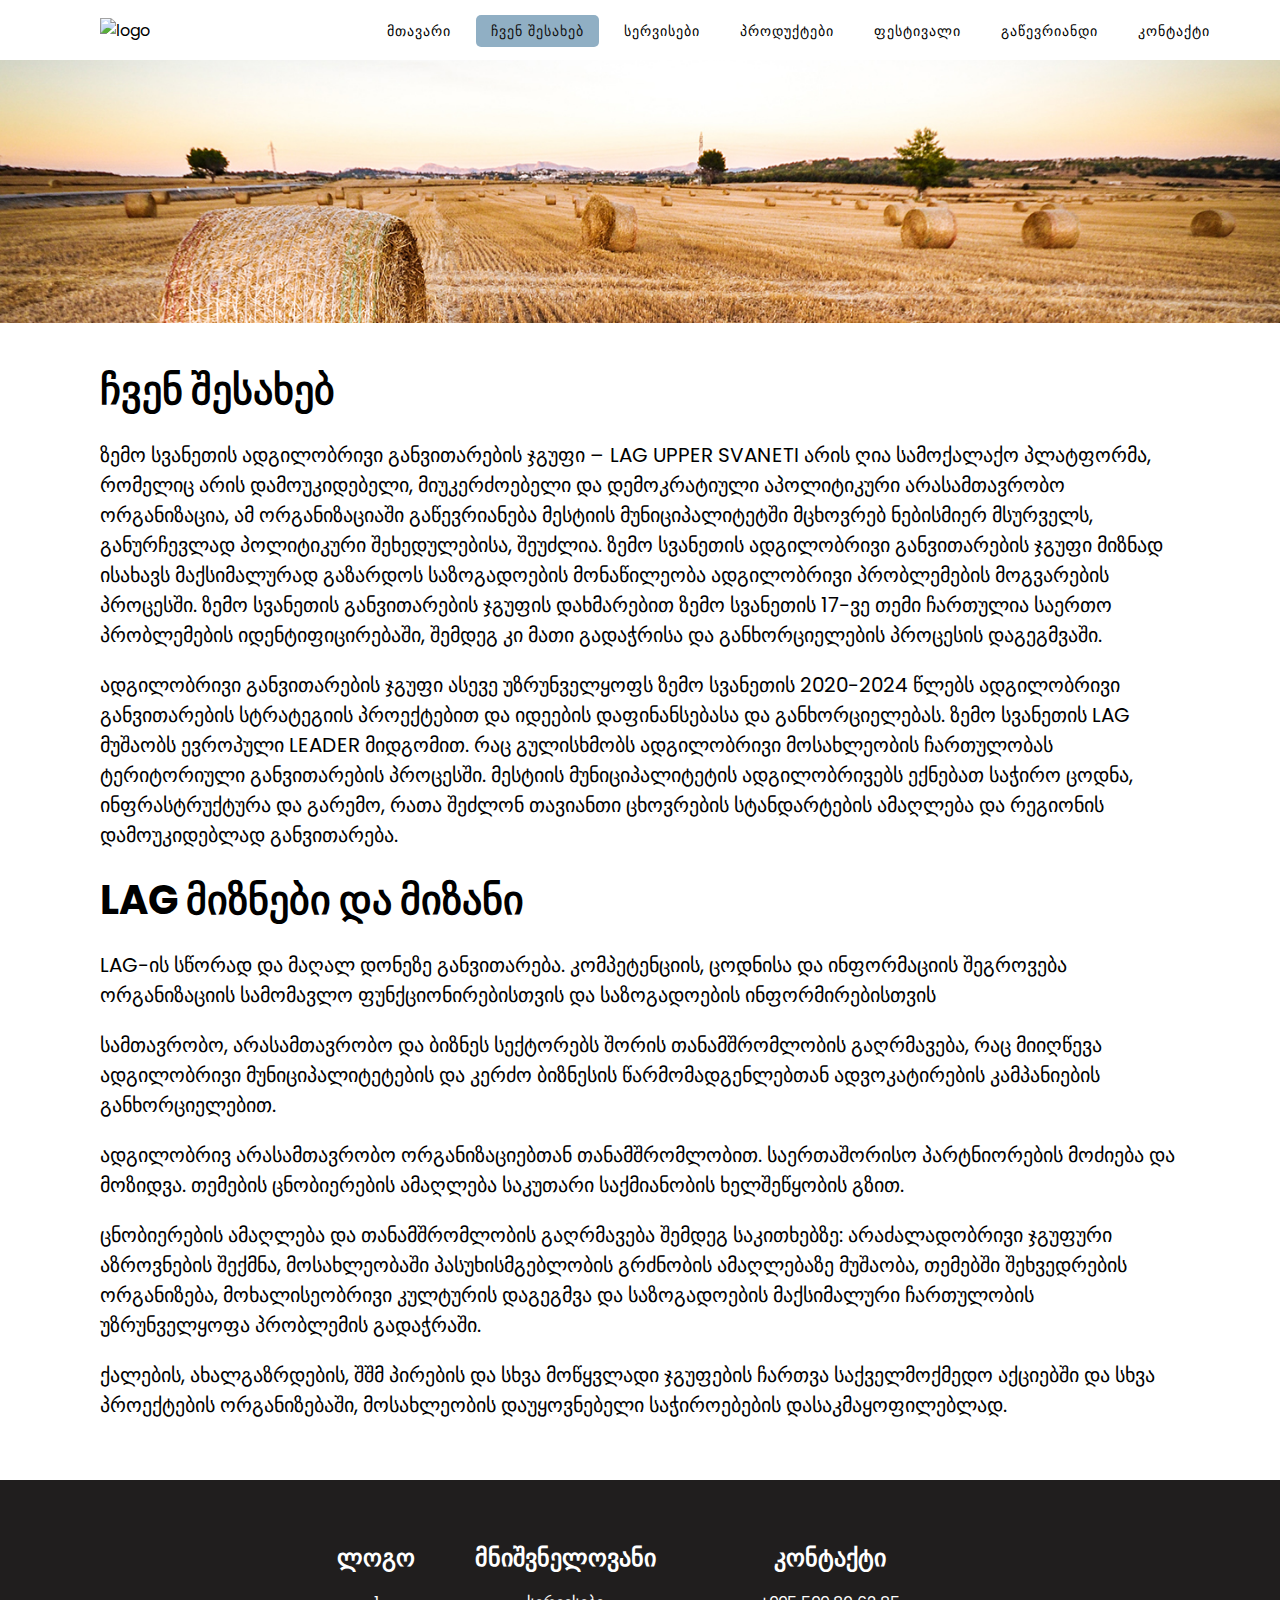
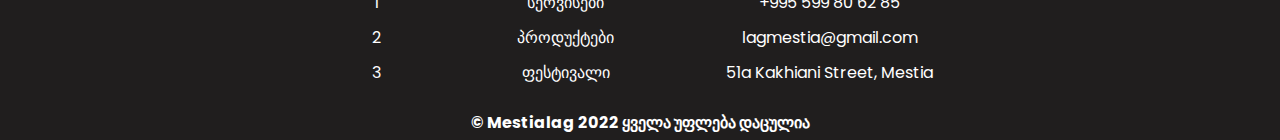
==== about.html @ ebfd62bf "Add files via upload" ====
<!DOCTYPE html>
<!-- Created By CodingLab - www.codinglabweb.com -->
<html lang="en" dir="ltr">
  <head>
    <meta charset="utf-8">
   <!--------- <title>Responsive Navigation Menu</title>------>
    <link rel="stylesheet" href="style.css">
    <link rel="stylesheet" href="https://cdnjs.cloudflare.com/ajax/libs/font-awesome/5.15.2/css/all.min.css"/>
    <link rel="stylesheet" href="responsive.css">
    <meta name="viewport" content="width=device-width, initial-scale=1.0">
  </head>
  <body>
    <nav>
      <div class="logo"><img src="" alt="logo"></div>
      <input type="checkbox" id="click">
      <label for="click" class="menu-btn">
        <i class="fas fa-bars"></i>
      </label>
      <ul>
        <li><a href="index.html">მთავარი</a></li>
        <li><a class="active" href="about.html">ჩვენ შესახებ</a></li>
        <li><a href="#">სერვისები</a></li>
        <li><a href="#">პროდუქტები</a></li>
        <li><a href="#">ფესტივალი</a></li>
        <li><a href="#">გაწევრიანდი</a></li>
        <li><a href="#">კონტაქტი</a></li>
      </ul>
    </nav>

    <div class="content">
      <div class="image">
        <img src="assets/images/title_image.jpg" alt="about-us">
        <h1>ჩვენ შესახებ</h1>
      </div>

      <div class="text">
        <p>
            ზემო სვანეთის ადგილობრივი განვითარების ჯგუფი – LAG UPPER SVANETI არის ღია სამოქალაქო პლატფორმა, რომელიც არის დამოუკიდებელი, მიუკერძოებელი და დემოკრატიული აპოლიტიკური არასამთავრობო ორგანიზაცია, ამ ორგანიზაციაში გაწევრიანება მესტიის მუნიციპალიტეტში მცხოვრებ ნებისმიერ მსურველს, განურჩევლად პოლიტიკური შეხედულებისა, შეუძლია.
            ზემო სვანეთის ადგილობრივი განვითარების ჯგუფი მიზნად ისახავს მაქსიმალურად გაზარდოს საზოგადოების მონაწილეობა ადგილობრივი პრობლემების მოგვარების პროცესში. ზემო სვანეთის განვითარების ჯგუფის დახმარებით ზემო სვანეთის 17-ვე თემი ჩართულია საერთო პრობლემების იდენტიფიცირებაში, შემდეგ კი მათი გადაჭრისა და განხორციელების პროცესის დაგეგმვაში.
        </p>

        <p>
            ადგილობრივი განვითარების ჯგუფი ასევე უზრუნველყოფს ზემო სვანეთის 2020-2024 წლებს ადგილობრივი განვითარების სტრატეგიის პროექტებით და იდეების დაფინანსებასა და განხორციელებას.
            ზემო სვანეთის LAG მუშაობს ევროპული LEADER მიდგომით. რაც გულისხმობს ადგილობრივი მოსახლეობის ჩართულობას ტერიტორიული განვითარების პროცესში.
            მესტიის მუნიციპალიტეტის ადგილობრივებს ექნებათ საჭირო ცოდნა, ინფრასტრუქტურა და გარემო, რათა შეძლონ თავიანთი ცხოვრების    სტანდარტების ამაღლება და რეგიონის დამოუკიდებლად განვითარება.
        </p>

        <h1>LAG მიზნები და მიზანი</h1>
        <p>
            LAG-ის სწორად და მაღალ დონეზე განვითარება. კომპეტენციის, ცოდნისა და ინფორმაციის შეგროვება ორგანიზაციის სამომავლო ფუნქციონირებისთვის და საზოგადოების ინფორმირებისთვის</p>
            <p>
            სამთავრობო, არასამთავრობო და ბიზნეს სექტორებს შორის თანამშრომლობის გაღრმავება, რაც მიიღწევა ადგილობრივი მუნიციპალიტეტების და კერძო ბიზნესის წარმომადგენლებთან ადვოკატირების კამპანიების განხორციელებით.</p> 
            <p>
            ადგილობრივ არასამთავრობო ორგანიზაციებთან თანამშრომლობით. საერთაშორისო პარტნიორების მოძიება და მოზიდვა. თემების ცნობიერების ამაღლება საკუთარი საქმიანობის ხელშეწყობის გზით.
            </p>
            <p>
            ცნობიერების ამაღლება და თანამშრომლობის გაღრმავება შემდეგ საკითხებზე: არაძალადობრივი ჯგუფური აზროვნების შექმნა, მოსახლეობაში პასუხისმგებლობის გრძნობის ამაღლებაზე მუშაობა, თემებში შეხვედრების ორგანიზება, მოხალისეობრივი კულტურის დაგეგმვა და საზოგადოების მაქსიმალური ჩართულობის უზრუნველყოფა პრობლემის გადაჭრაში.
            </p>
            <p>
            ქალების, ახალგაზრდების, შშმ პირების და სხვა მოწყვლადი ჯგუფების ჩართვა საქველმოქმედო აქციებში და სხვა პროექტების ორგანიზებაში, მოსახლეობის დაუყოვნებელი საჭიროებების დასაკმაყოფილებლად.
            </p>
      </div>
    </div>

    <footer>
        <div class="center">
        <div class="links">

            <div class="contact-info">
                <h2>ლოგო</h2>
                <a href="#">1</a>
                <a href="#">2</a>
                <a href="#">3</a>
            </div>

            <div class="contact-info">
                <h2>მნიშვნელოვანი</h2>
                <a href="#">სერვისები</a>
                <a href="#">პროდუქტები</a>
                <a href="#">ფესტივალი</a>
            </div>

            <div class="contact-info">            
                <h2>კონტაქტი</h2>
                <a href="tel:+995599806285">+995 599 80 62 85</a>
                <a href="mailto:lagmestia@gmail.com">lagmestia@gmail.com</a>
                <a>51a Kakhiani Street, Mestia</a>
            </div>
            
           

    </div>
        
            <h4 class="copy">© Mestialag 2022 ყველა უფლება დაცულია</h4>
    
    </footer>
  </body>
</html>
---- style.css ----
@import url('https://fonts.googleapis.com/css2?family=Poppins:wght@200;300;400;500;600;700&display=swap');
@import url("//cdn.web-fonts.ge/fonts/bpg-le-studio-04-caps/css/bpg-le-studio-04-caps.min.css");
@import url("//cdn.web-fonts.ge/fonts/bpg-le-studio-02-caps/css/bpg-le-studio-02-caps.min.css");

*{
  margin: 0;
  padding: 0;
  box-sizing: border-box;
  font-family: 'Poppins', sans-serif;

} 

h1 {
    font-size: 40px;
}
nav{
    position:fixed;
  display: flex;
  height: 60px;
  width: 100%;
  background: #ffffff;
  align-items: center;
  justify-content: space-between;
  padding: 0 50px 0 100px;


}
nav .logo img{
  width: 300px;
  height: auto;
}
nav ul{
  display: flex;
  flex-wrap: wrap;
  list-style: none;

}
nav ul li{
  margin: 0 5px;
}
nav ul li a{
  color: #000000;
  text-decoration: none;
  font-size: 14px;
  font-weight: 500;
  padding: 8px 15px;
  border-radius: 5px;
  letter-spacing: 1px;
  transition: all 0.3s ease;
  font-family: "BPG LE Studio 04 Caps", sans-serif;

}
nav ul li a.active,
nav ul li a:hover{
  color: #111;
  background: #90AFC4;
}
nav .menu-btn i{
  color: #fff;
  font-size: 22px;
  cursor: pointer;
  display: none;
}
input[type="checkbox"]{
  display: none;
}

.image img {
    width: 100%;
    height: auto;
    margin: 20px 0px;
}



.content h1 {
    padding: 10px 100px;
}
.content p {
    font-size: 20px;
    padding: 10px 100px;

}

footer {
    margin-top: 50px;
    padding: 20px 100px;
    background-color: #201E1E;
    color: white;
    text-align: center;
    position: relative;
}

.center {
    display: flex;
    justify-content: center;
}

.links {
    text-align: center;
    display: flex;
    margin: 10px;
}

.contact-info {
    display: flex;
    flex-direction: column;
    justify-content: center;
    margin: 20px;
}

.contact-info li {
    list-style: none;
}

.contact-info a {
    color: white;
    margin: 5px 20px;
    text-decoration: none;
}

footer h2 {
    margin: 10px;
}

.copy {
    position: absolute;
    bottom: 5px;
}
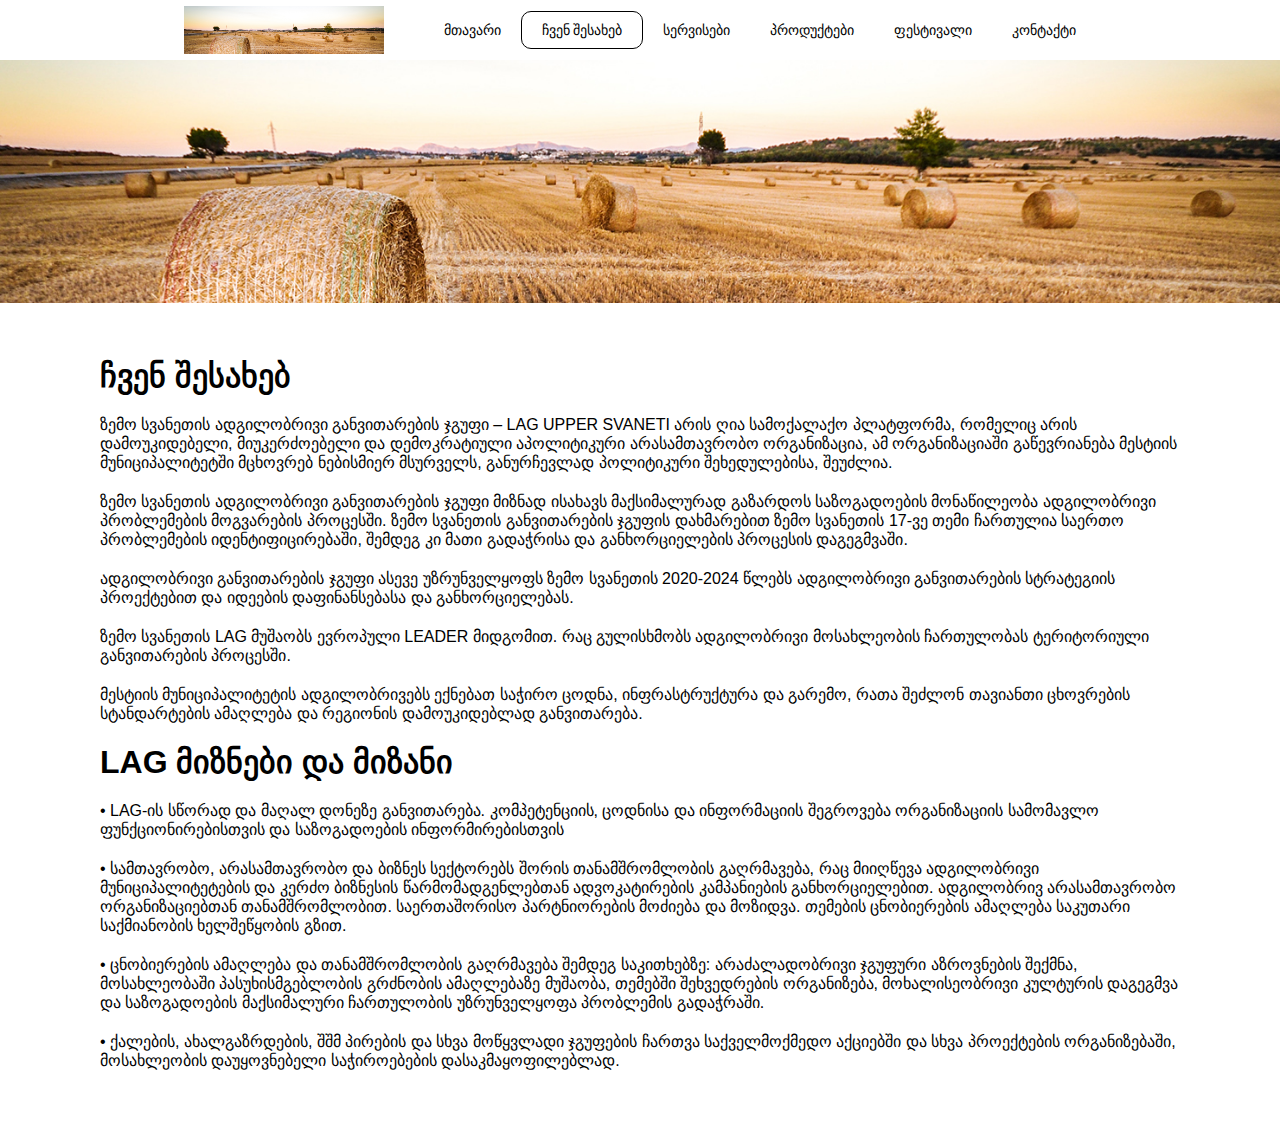
==== commit 6c9bdd6b: "Add files via upload" ====
--- a/about.html
+++ b/about.html
@@ -1,98 +1,83 @@
 <!DOCTYPE html>
-<!-- Created By CodingLab - www.codinglabweb.com -->
-<html lang="en" dir="ltr">
-  <head>
-    <meta charset="utf-8">
-   <!--------- <title>Responsive Navigation Menu</title>------>
+<html lang="en">
+<head>
+    <meta charset="UTF-8">
+    <meta http-equiv="X-UA-Compatible" content="IE=edge">
+    <meta name="viewport" content="width=device-width, initial-scale=1.0">
     <link rel="stylesheet" href="style.css">
-    <link rel="stylesheet" href="https://cdnjs.cloudflare.com/ajax/libs/font-awesome/5.15.2/css/all.min.css"/>
     <link rel="stylesheet" href="responsive.css">
-    <meta name="viewport" content="width=device-width, initial-scale=1.0">
-  </head>
-  <body>
+    <title>ჩვენ შესახებ</title>
+</head>
+<body>
     <nav>
-      <div class="logo"><img src="" alt="logo"></div>
-      <input type="checkbox" id="click">
-      <label for="click" class="menu-btn">
-        <i class="fas fa-bars"></i>
-      </label>
-      <ul>
-        <li><a href="index.html">მთავარი</a></li>
-        <li><a class="active" href="about.html">ჩვენ შესახებ</a></li>
-        <li><a href="#">სერვისები</a></li>
-        <li><a href="#">პროდუქტები</a></li>
-        <li><a href="#">ფესტივალი</a></li>
-        <li><a href="#">გაწევრიანდი</a></li>
-        <li><a href="#">კონტაქტი</a></li>
-      </ul>
+      <div class="navbar">
+        <div class="container nav-container">
+            <input class="checkbox" type="checkbox" name="" id="" />
+            <div class="hamburger-lines">
+              <span class="line line1"></span>
+              <span class="line line2"></span>
+              <span class="line line3"></span>
+            </div>  
+         
+           
+
+          <div class="menu-items">
+            <div class="logo">
+              <img class="logo" src="assets/images/title_image.jpg" alt="">
+          </div>
+            <li><a href="index.html">მთავარი</a></li>
+            <li><a class="active" href="about.html">ჩვენ შესახებ</a></li>
+            <li><a href="services.html">სერვისები</a></li>
+            <li><a href="products.html">პროდუქტები</a></li>
+            <li><a href="#">ფესტივალი</a></li>
+            <li><a href="#">კონტაქტი</a></li>
+          </div>
+        </div>
+      </div>
     </nav>
 
-    <div class="content">
-      <div class="image">
-        <img src="assets/images/title_image.jpg" alt="about-us">
-        <h1>ჩვენ შესახებ</h1>
+
+    <div class="about-us">
+        <div class="cover">
+          <img src="assets/images/title_image.jpg" alt="about-us">
+        </div>
+  
+
+        <div class="description">
+        <h1 class="header">ჩვენ შესახებ</h1>
+
+        <p>
+            ზემო სვანეთის ადგილობრივი განვითარების ჯგუფი – LAG UPPER SVANETI არის ღია სამოქალაქო პლატფორმა, რომელიც არის დამოუკიდებელი, მიუკერძოებელი და დემოკრატიული აპოლიტიკური არასამთავრობო ორგანიზაცია, ამ ორგანიზაციაში გაწევრიანება მესტიის მუნიციპალიტეტში მცხოვრებ ნებისმიერ მსურველს, განურჩევლად პოლიტიკური შეხედულებისა, შეუძლია.
+        </p>
+        <p>
+            ზემო სვანეთის ადგილობრივი განვითარების ჯგუფი მიზნად ისახავს მაქსიმალურად გაზარდოს საზოგადოების მონაწილეობა ადგილობრივი პრობლემების მოგვარების პროცესში. ზემო სვანეთის განვითარების ჯგუფის დახმარებით ზემო სვანეთის 17-ვე თემი ჩართულია საერთო პრობლემების იდენტიფიცირებაში, შემდეგ კი მათი გადაჭრისა და განხორციელების პროცესის დაგეგმვაში.
+        </p>
+        <p>
+            ადგილობრივი განვითარების ჯგუფი ასევე უზრუნველყოფს ზემო სვანეთის 2020-2024 წლებს ადგილობრივი განვითარების სტრატეგიის პროექტებით და იდეების დაფინანსებასა და განხორციელებას.
+        </p>
+        <p>
+            ზემო სვანეთის LAG მუშაობს ევროპული LEADER მიდგომით. რაც გულისხმობს ადგილობრივი მოსახლეობის ჩართულობას ტერიტორიული განვითარების პროცესში.
+        </p>
+        <p>
+            მესტიის მუნიციპალიტეტის ადგილობრივებს ექნებათ საჭირო ცოდნა, ინფრასტრუქტურა და გარემო, რათა შეძლონ თავიანთი ცხოვრების სტანდარტების ამაღლება და რეგიონის დამოუკიდებლად განვითარება.
+        </p>
+           <h1>LAG მიზნები და მიზანი</h1>
+           <p>
+            • LAG-ის სწორად და მაღალ დონეზე განვითარება. კომპეტენციის, ცოდნისა და ინფორმაციის შეგროვება ორგანიზაციის სამომავლო ფუნქციონირებისთვის და საზოგადოების ინფორმირებისთვის
+        </p>
+        <p>
+            • სამთავრობო, არასამთავრობო და ბიზნეს სექტორებს შორის თანამშრომლობის გაღრმავება, რაც მიიღწევა ადგილობრივი მუნიციპალიტეტების და კერძო ბიზნესის წარმომადგენლებთან ადვოკატირების კამპანიების განხორციელებით. ადგილობრივ არასამთავრობო ორგანიზაციებთან თანამშრომლობით. საერთაშორისო პარტნიორების მოძიება და მოზიდვა. თემების ცნობიერების ამაღლება საკუთარი საქმიანობის ხელშეწყობის გზით.
+        </p>
+        <p>
+            • ცნობიერების ამაღლება და თანამშრომლობის გაღრმავება შემდეგ საკითხებზე: არაძალადობრივი ჯგუფური აზროვნების შექმნა, მოსახლეობაში პასუხისმგებლობის გრძნობის ამაღლებაზე მუშაობა, თემებში შეხვედრების ორგანიზება, 
+            მოხალისეობრივი კულტურის დაგეგმვა და საზოგადოების მაქსიმალური ჩართულობის უზრუნველყოფა პრობლემის გადაჭრაში.
+        </p>
+        <p>
+            • ქალების, ახალგაზრდების, შშმ პირების და სხვა მოწყვლადი ჯგუფების ჩართვა საქველმოქმედო აქციებში და სხვა პროექტების ორგანიზებაში, მოსახლეობის დაუყოვნებელი საჭიროებების დასაკმაყოფილებლად.
+        </p>
+        </div>
       </div>
 
-      <div class="text">
-        <p>
-            ზემო სვანეთის ადგილობრივი განვითარების ჯგუფი – LAG UPPER SVANETI არის ღია სამოქალაქო პლატფორმა, რომელიც არის დამოუკიდებელი, მიუკერძოებელი და დემოკრატიული აპოლიტიკური არასამთავრობო ორგანიზაცია, ამ ორგანიზაციაში გაწევრიანება მესტიის მუნიციპალიტეტში მცხოვრებ ნებისმიერ მსურველს, განურჩევლად პოლიტიკური შეხედულებისა, შეუძლია.
-            ზემო სვანეთის ადგილობრივი განვითარების ჯგუფი მიზნად ისახავს მაქსიმალურად გაზარდოს საზოგადოების მონაწილეობა ადგილობრივი პრობლემების მოგვარების პროცესში. ზემო სვანეთის განვითარების ჯგუფის დახმარებით ზემო სვანეთის 17-ვე თემი ჩართულია საერთო პრობლემების იდენტიფიცირებაში, შემდეგ კი მათი გადაჭრისა და განხორციელების პროცესის დაგეგმვაში.
-        </p>
 
-        <p>
-            ადგილობრივი განვითარების ჯგუფი ასევე უზრუნველყოფს ზემო სვანეთის 2020-2024 წლებს ადგილობრივი განვითარების სტრატეგიის პროექტებით და იდეების დაფინანსებასა და განხორციელებას.
-            ზემო სვანეთის LAG მუშაობს ევროპული LEADER მიდგომით. რაც გულისხმობს ადგილობრივი მოსახლეობის ჩართულობას ტერიტორიული განვითარების პროცესში.
-            მესტიის მუნიციპალიტეტის ადგილობრივებს ექნებათ საჭირო ცოდნა, ინფრასტრუქტურა და გარემო, რათა შეძლონ თავიანთი ცხოვრების    სტანდარტების ამაღლება და რეგიონის დამოუკიდებლად განვითარება.
-        </p>
 
-        <h1>LAG მიზნები და მიზანი</h1>
-        <p>
-            LAG-ის სწორად და მაღალ დონეზე განვითარება. კომპეტენციის, ცოდნისა და ინფორმაციის შეგროვება ორგანიზაციის სამომავლო ფუნქციონირებისთვის და საზოგადოების ინფორმირებისთვის</p>
-            <p>
-            სამთავრობო, არასამთავრობო და ბიზნეს სექტორებს შორის თანამშრომლობის გაღრმავება, რაც მიიღწევა ადგილობრივი მუნიციპალიტეტების და კერძო ბიზნესის წარმომადგენლებთან ადვოკატირების კამპანიების განხორციელებით.</p> 
-            <p>
-            ადგილობრივ არასამთავრობო ორგანიზაციებთან თანამშრომლობით. საერთაშორისო პარტნიორების მოძიება და მოზიდვა. თემების ცნობიერების ამაღლება საკუთარი საქმიანობის ხელშეწყობის გზით.
-            </p>
-            <p>
-            ცნობიერების ამაღლება და თანამშრომლობის გაღრმავება შემდეგ საკითხებზე: არაძალადობრივი ჯგუფური აზროვნების შექმნა, მოსახლეობაში პასუხისმგებლობის გრძნობის ამაღლებაზე მუშაობა, თემებში შეხვედრების ორგანიზება, მოხალისეობრივი კულტურის დაგეგმვა და საზოგადოების მაქსიმალური ჩართულობის უზრუნველყოფა პრობლემის გადაჭრაში.
-            </p>
-            <p>
-            ქალების, ახალგაზრდების, შშმ პირების და სხვა მოწყვლადი ჯგუფების ჩართვა საქველმოქმედო აქციებში და სხვა პროექტების ორგანიზებაში, მოსახლეობის დაუყოვნებელი საჭიროებების დასაკმაყოფილებლად.
-            </p>
-      </div>
-    </div>
-
-    <footer>
-        <div class="center">
-        <div class="links">
-
-            <div class="contact-info">
-                <h2>ლოგო</h2>
-                <a href="#">1</a>
-                <a href="#">2</a>
-                <a href="#">3</a>
-            </div>
-
-            <div class="contact-info">
-                <h2>მნიშვნელოვანი</h2>
-                <a href="#">სერვისები</a>
-                <a href="#">პროდუქტები</a>
-                <a href="#">ფესტივალი</a>
-            </div>
-
-            <div class="contact-info">            
-                <h2>კონტაქტი</h2>
-                <a href="tel:+995599806285">+995 599 80 62 85</a>
-                <a href="mailto:lagmestia@gmail.com">lagmestia@gmail.com</a>
-                <a>51a Kakhiani Street, Mestia</a>
-            </div>
-            
-           
-
-    </div>
-        
-            <h4 class="copy">© Mestialag 2022 ყველა უფლება დაცულია</h4>
-    
-    </footer>
   </body>
-</html>
--- a/style.css
+++ b/style.css
@@ -1,129 +1,300 @@
-@import url('https://fonts.googleapis.com/css2?family=Poppins:wght@200;300;400;500;600;700&display=swap');
+@import url("//cdn.web-fonts.ge/fonts/bpg-le-studio-02-caps/css/bpg-le-studio-02-caps.min.css");
 @import url("//cdn.web-fonts.ge/fonts/bpg-le-studio-04-caps/css/bpg-le-studio-04-caps.min.css");
-@import url("//cdn.web-fonts.ge/fonts/bpg-le-studio-02-caps/css/bpg-le-studio-02-caps.min.css");
-
-*{
-  margin: 0;
-  padding: 0;
-  box-sizing: border-box;
-  font-family: 'Poppins', sans-serif;
-
-} 
-
-h1 {
-    font-size: 40px;
-}
-nav{
-    position:fixed;
-  display: flex;
-  height: 60px;
-  width: 100%;
-  background: #ffffff;
+
+
+
+* {
+    box-sizing: border-box;
+    margin: 0;
+    padding: 0;
+
+}
+
+.logo {
+  display: flex;
   align-items: center;
-  justify-content: space-between;
-  padding: 0 50px 0 100px;
-
-
-}
-nav .logo img{
-  width: 300px;
-  height: auto;
-}
-nav ul{
-  display: flex;
-  flex-wrap: wrap;
-  list-style: none;
-
-}
-nav ul li{
-  margin: 0 5px;
-}
-nav ul li a{
-  color: #000000;
-  text-decoration: none;
-  font-size: 14px;
-  font-weight: 500;
-  padding: 8px 15px;
-  border-radius: 5px;
-  letter-spacing: 1px;
-  transition: all 0.3s ease;
-  font-family: "BPG LE Studio 04 Caps", sans-serif;
-
-}
-nav ul li a.active,
-nav ul li a:hover{
-  color: #111;
-  background: #90AFC4;
-}
-nav .menu-btn i{
-  color: #fff;
-  font-size: 22px;
-  cursor: pointer;
+    width: 200px;
+    height: auto;
+    margin: 0px 40px 0px 0px;
+
+}
+
+.logo-mobile {
   display: none;
 }
-input[type="checkbox"]{
-  display: none;
-}
-
-.image img {
-    width: 100%;
-    height: auto;
-    margin: 20px 0px;
-}
-
-
-
-.content h1 {
-    padding: 10px 100px;
-}
-.content p {
-    font-size: 20px;
-    padding: 10px 100px;
-
-}
-
-footer {
-    margin-top: 50px;
-    padding: 20px 100px;
-    background-color: #201E1E;
-    color: white;
-    text-align: center;
-    position: relative;
-}
-
-.center {
+
+.navbar {
     display: flex;
     justify-content: center;
-}
-
-.links {
+    align-items: center;
+    height: 60px;
+    width: 100%;
+    background-color: #ffffff;
+    position: fixed;
+    top: 0;
+    z-index: 999;
+}
+
+.navbar a {
+    color: rgb(0, 0, 0);
+    padding: 10px 20px;
+    text-decoration: none;
+    font-size: 14px;
+
+}
+
+.navbar a:hover {
+    text-decoration: underline;
+}
+
+.active {
+   border: 1px solid black;
+   border-radius: 10px;
+}
+
+.navbar li {
+    list-style: none;
+}
+
+.navbar li a {
+  font-family: "BPG LE Studio 04 Caps", sans-serif;
+  font-size: 14px;
+}
+.menu-items {
+  display: flex;
+  align-items: center;
+}
+
+
+
+
+
+/* services */
+
+
+.box-container h1 {
+    margin-top: 100px;
     text-align: center;
+    font-family: "BPG LE Studio 02 Caps", sans-serif;
+}
+
+.box {
     display: flex;
-    margin: 10px;
-}
-
-.contact-info {
+    align-items: center;
+    justify-content: space-around;
+    margin: 50px 100px;
+    flex-wrap: wrap;
+}
+
+.boxes {
+    width: 340px;
+    height: 370px;
+    margin: 20px;
+    color: #000000;
     display: flex;
     flex-direction: column;
     justify-content: center;
+    text-align: center;
+    align-items: center;
+}
+
+
+
+.boxes h2 {
+  margin: 10px;  
+  font-family: "BPG LE Studio 04 Caps", sans-serif;
+
+}
+
+.boxes p {
+overflow: hidden;
+display: -webkit-box;
+-webkit-line-clamp: 3;
+-webkit-box-orient: vertical;
+padding: 0px 20px;
+font-family: "BPG LE Studio 02 Caps", sans-serif;
+}
+
+.boxes img {
+    width: 100%;
+}
+
+.border {
+    border: 1px solid #000000;
+    border-top: 0px;
+}
+/* projects */
+/* projects */
+/* projects */
+
+.boxes button {
+    display: inline-block;
+    width: 100px;
+    height: 40px;
+    border: 1px solid #000000;
+    border-radius: 10px;
+    padding: 5px;
+    color: #000000;
+    background-color: transparent;
+    font-family: "BPG LE Studio 02 Caps", sans-serif;
     margin: 20px;
 }
 
-.contact-info li {
-    list-style: none;
-}
-
-.contact-info a {
-    color: white;
-    margin: 5px 20px;
-    text-decoration: none;
-}
-
-footer h2 {
-    margin: 10px;
-}
-
-.copy {
-    position: absolute;
-    bottom: 5px;
-}+.box-container button {
+  display: inline-block;
+  width: 100px;
+  height: 40px;
+  border: 1px solid #000000;
+  border-radius: 10px;
+  padding: 5px;
+  color: #000000;
+  background-color: transparent;
+  font-family: "BPG LE Studio 02 Caps", sans-serif;
+}
+
+button:hover {
+    box-shadow: 1px 2px #000000 ;
+    cursor: pointer;
+}
+
+.nav-container .checkbox {
+  display: none;
+}
+
+
+/* description */
+
+.cover img {
+  width: 100%;
+}
+
+.description {
+  padding: 50px 100px;
+  font-family: "BPG LE Studio 02 Caps", sans-serif;
+
+}
+
+.description p {
+  margin: 20px 0px;
+
+}
+
+
+/* service */
+
+.service-cover img{
+  display: flex;
+  margin: 0 auto;
+  width: 90%;
+}
+
+
+
+
+.slider{  
+  margin: auto;
+  width: 80%;
+  height: 500px;
+  border-radius: 10px;
+  overflow: hidden;
+}
+
+.slides{
+  width: 500%;
+  height: 500px;
+  display: flex;
+}
+
+.slides input{
+  display: none;
+}
+
+.slide{
+  width: 20%;
+  transition: 2s;
+}
+
+.slide img{
+  width: 100%;
+  height: 500px;
+}
+
+/*css for manual slide navigation*/
+
+.navigation-manual{
+  position: absolute;
+  width: 80%;
+  margin-top: -40px;
+  display: flex;
+  justify-content: center;
+}
+
+.manual-btn{
+  border: 2px solid #40D3DC;
+  padding: 5px;
+  border-radius: 10px;
+  cursor: pointer;
+  transition: 1s;
+}
+
+.manual-btn:not(:last-child){
+  margin-right: 40px;
+}
+
+.manual-btn:hover{
+  background: #40D3DC;
+}
+
+#radio1:checked ~ .first{
+  margin-left: 0;
+}
+
+#radio2:checked ~ .first{
+  margin-left: -20%;
+}
+
+#radio3:checked ~ .first{
+  margin-left: -40%;
+}
+
+#radio4:checked ~ .first{
+  margin-left: -60%;
+}
+
+/*css for automatic navigation*/
+
+.navigation-auto{
+  position: absolute;
+  display: flex;
+  width: 80%;
+  justify-content: center;
+  margin-top: 460px;
+}
+
+.navigation-auto div{
+  border: 2px solid #40D3DC;
+  padding: 5px;
+  border-radius: 10px;
+  transition: 1s;
+}
+
+.navigation-auto div:not(:last-child){
+  margin-right: 40px;
+}
+
+#radio1:checked ~ .navigation-auto .auto-btn1{
+  background: #40D3DC;
+}
+
+#radio2:checked ~ .navigation-auto .auto-btn2{
+  background: #40D3DC;
+}
+
+#radio3:checked ~ .navigation-auto .auto-btn3{
+  background: #40D3DC;
+}
+
+#radio4:checked ~ .navigation-auto .auto-btn4{
+  background: #40D3DC;
+}
+      --- a/responsive.css
+++ b/responsive.css
@@ -0,0 +1,257 @@
+/* Extra small devices (phones, 600px and down) */
+@media only screen and (max-width: 600px) {
+    .box {
+        margin: 0px 10px;
+    }
+
+    .navbar .menu-items {
+        width: 100%;
+    }
+
+    .logo img {
+        width: 50%;
+        height: auto;
+        margin: auto;
+    }
+
+
+
+    
+
+.container {
+    max-width: 1050px;
+    width: 90%;
+    margin: auto;
+  }
+  
+  .navbar {
+    width: 100%;
+    box-shadow: 0 1px 4px rgb(146 161 176 / 15%);
+  }
+  
+  .nav-container {
+    display: flex;
+    justify-content: space-between;
+    align-items: center;
+    height: 62px;
+    
+  }
+  
+  .navbar .menu-items {
+    display: flex;
+  }
+  
+  .navbar .nav-container li {
+    list-style: none;
+  }
+  
+  .navbar .nav-container a {
+    text-decoration: none;
+    color: #0e2431;
+    font-weight: 500;
+    font-size: 1.2rem;
+    padding: 0.7rem;
+  }
+  
+  .navbar .nav-container a:hover{
+      font-weight: bolder;
+  }
+  
+  .nav-container {
+    display: flex;
+    position: sticky;
+
+  }
+  
+  .nav-container .checkbox {
+    position: absolute;
+    display: block;
+    height: 32px;
+    width: 32px;
+    top: 20px;
+    right: 20px;
+    z-index: 5;
+    opacity: 0;
+    cursor: pointer;
+  }
+  
+  .nav-container .hamburger-lines {
+    display: block;
+    height: 26px;
+    width: 32px;
+    position: absolute;
+    top: 17px;
+    right: 20px;
+    z-index: 2;
+    display: flex;
+    flex-direction: column;
+    justify-content: space-between;
+  }
+  
+  .nav-container .hamburger-lines .line {
+    display: block;
+    height: 4px;
+    width: 100%;
+    border-radius: 10px;
+    background: #0e2431;
+  }
+  
+  .nav-container .hamburger-lines .line1 {
+    transform-origin: 0% 0%;
+    transition: transform 0.4s ease-in-out;
+  }
+  
+  .nav-container .hamburger-lines .line2 {
+    transition: transform 0.2s ease-in-out;
+  }
+  
+  .nav-container .hamburger-lines .line3 {
+    transform-origin: 0% 100%;
+    transition: transform 0.4s ease-in-out;
+  }
+  
+  .navbar .menu-items {
+    display: flex;
+    justify-content: center;
+    align-items: center;
+    padding-top: 500px;
+    box-shadow: inset 0 0 200px rgba(255, 255, 255, .5);
+    height: 200vh;
+    width: 100%;
+    transform: translate(-200%);
+    display: flex;
+    flex-direction: column;
+    padding-left: 0px;
+    transition: transform 0.5s ease-in-out;
+    text-align: center;
+    opacity: 100;
+    background-color: white;
+  }
+  
+  .navbar .menu-items li {
+    margin-bottom: 1.2rem;
+    font-size: 1.5rem;
+    font-weight: 500;
+  }
+  
+  
+  .nav-container input[type="checkbox"]:checked ~ .menu-items {
+    transform: translateX(0);
+  }
+  
+  .nav-container input[type="checkbox"]:checked ~ .hamburger-lines .line1 {
+    transform: rotate(45deg);
+  }
+  
+  .nav-container input[type="checkbox"]:checked ~ .hamburger-lines .line2 {
+    transform: scaleY(0);
+  }
+  
+  .nav-container input[type="checkbox"]:checked ~ .hamburger-lines .line3 {
+    transform: rotate(-45deg);
+  }
+  
+  .nav-container input[type="checkbox"]:checked ~ .logo{
+    display: none;
+  }
+  
+
+  .logo {
+    display: none;
+  }
+  
+.logo-mobile {
+    display: block;
+    width: 100%;
+  }
+
+  .cover img {
+    width: 90%;
+    height: 120px;
+    margin-top: 60px;
+    margin: 20px;
+  }
+  .description {
+    padding: 40px 20px;
+  }
+  
+.slider{  
+  margin: auto;
+  width: 90%;
+  height: 220px;
+  border-radius: 10px;
+  overflow: hidden;
+  margin-top: 30px;
+}
+
+.slides{
+  width: 500%;
+  height: 220px;
+  display: flex;
+  margin-top: 0px;
+
+}
+
+.slides input{
+  display: none;
+}
+
+.slide{
+  width: 20%;
+  transition: 2s;
+}
+
+.slide img{
+  width: 100%;
+  height: 220px;
+  margin-top: 30px;
+
+}
+
+/*css for manual slide navigation*/
+
+.navigation-manual{
+  position: absolute;
+  width: 80%;
+  margin-top: -40px;
+  display: flex;
+  justify-content: center;
+}
+
+.manual-btn{
+  border: 2px solid #40D3DC;
+  padding: 5px;
+  border-radius: 10px;
+  cursor: pointer;
+  transition: 1s;
+}
+
+.box {
+  margin: 0px 10px;
+}
+
+.navbar .menu-items {
+  width: 145%;
+}
+}
+
+
+/* Small devices (portrait tablets and large phones, 600px and up) */
+@media only screen and (min-width: 600px) {
+
+}
+
+/* Medium devices (landscape tablets, 768px and up) */
+@media only screen and (min-width: 768px) {
+
+}
+
+/* Large devices (laptops/desktops, 992px and up) */
+@media only screen and (min-width: 992px) {
+
+}
+
+/* Extra large devices (large laptops and desktops, 1200px and up) */
+@media only screen and (min-width: 1200px) {
+
+}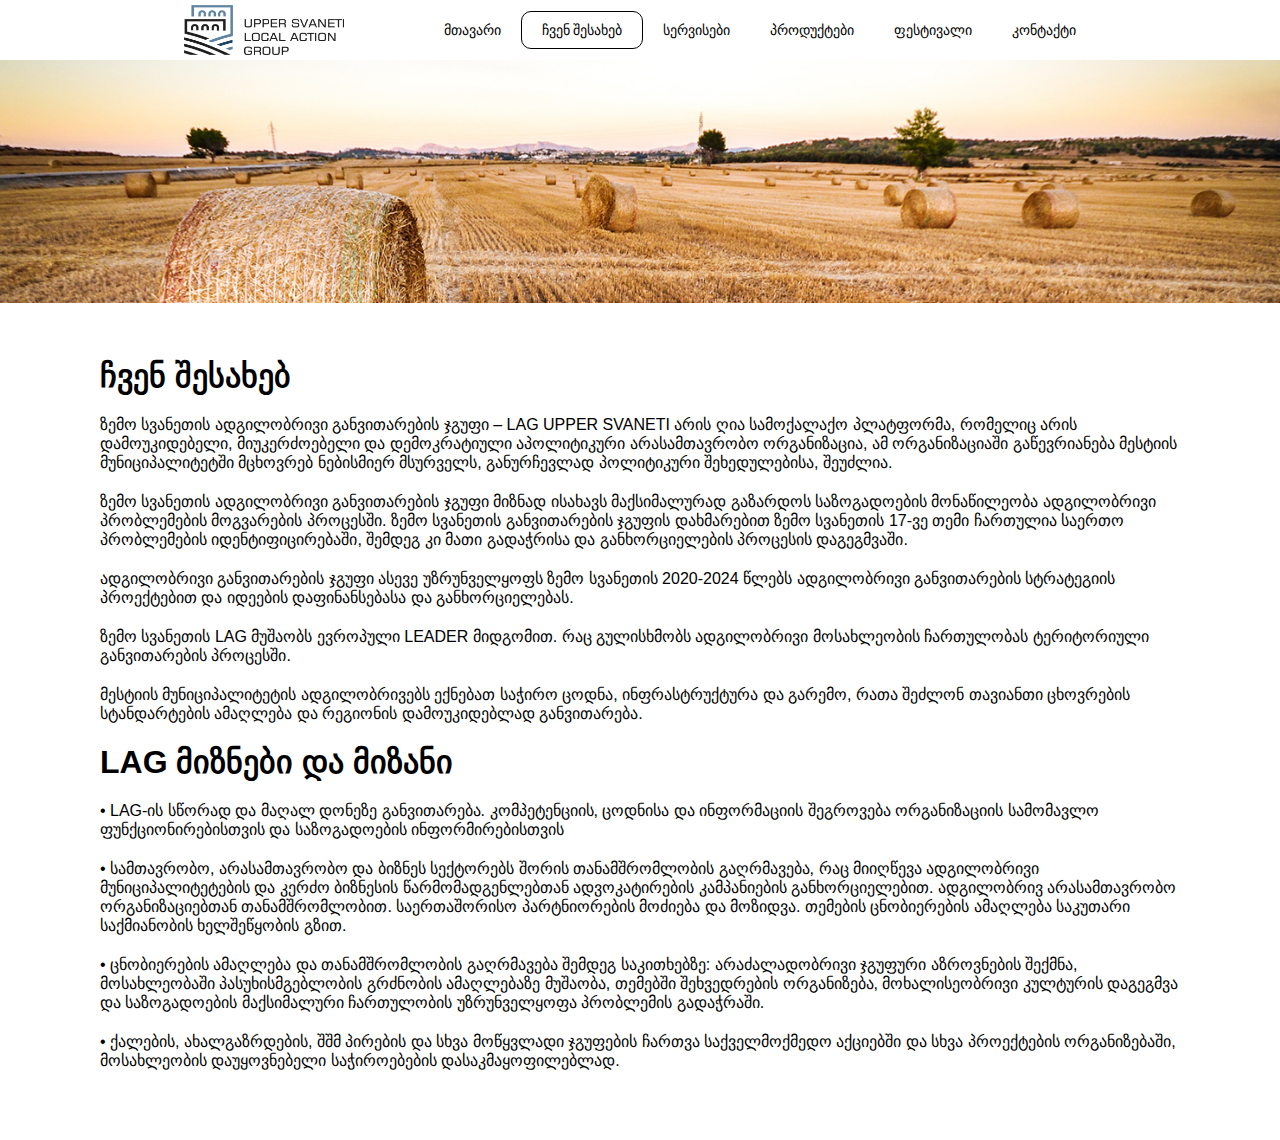
==== commit 08c3ee3a: "Add files via upload" ====
--- a/about.html
+++ b/about.html
@@ -1,83 +1,100 @@
 <!DOCTYPE html>
 <html lang="en">
+
 <head>
-    <meta charset="UTF-8">
-    <meta http-equiv="X-UA-Compatible" content="IE=edge">
-    <meta name="viewport" content="width=device-width, initial-scale=1.0">
-    <link rel="stylesheet" href="style.css">
-    <link rel="stylesheet" href="responsive.css">
-    <title>ჩვენ შესახებ</title>
+  <meta charset="UTF-8">
+  <meta http-equiv="X-UA-Compatible" content="IE=edge">
+  <meta name="viewport" content="width=device-width, initial-scale=1.0">
+  <link rel="stylesheet" href="style.css">
+  <link rel="stylesheet" href="responsive.css">
+  <title>ჩვენ შესახებ</title>
 </head>
+
 <body>
-    <nav>
-      <div class="navbar">
-        <div class="container nav-container">
-            <input class="checkbox" type="checkbox" name="" id="" />
-            <div class="hamburger-lines">
-              <span class="line line1"></span>
-              <span class="line line2"></span>
-              <span class="line line3"></span>
-            </div>  
-         
-           
-
-          <div class="menu-items">
-            <div class="logo">
-              <img class="logo" src="assets/images/title_image.jpg" alt="">
-          </div>
-            <li><a href="index.html">მთავარი</a></li>
-            <li><a class="active" href="about.html">ჩვენ შესახებ</a></li>
-            <li><a href="services.html">სერვისები</a></li>
-            <li><a href="products.html">პროდუქტები</a></li>
-            <li><a href="#">ფესტივალი</a></li>
-            <li><a href="#">კონტაქტი</a></li>
-          </div>
+  <nav>
+    <div class="navbar">
+      <div class="container nav-container">
+        <img class="logo-mobile" src="assets/images/logo.png" alt="lag_logo">
+        <input class="checkbox" type="checkbox" name="" id="" />
+        <div class="hamburger-lines">
+          <span class="line line1"></span>
+          <span class="line line2"></span>
+          <span class="line line3"></span>
         </div>
-      </div>
-    </nav>
-
-
-    <div class="about-us">
-        <div class="cover">
-          <img src="assets/images/title_image.jpg" alt="about-us">
-        </div>
-  
-
-        <div class="description">
-        <h1 class="header">ჩვენ შესახებ</h1>
-
-        <p>
-            ზემო სვანეთის ადგილობრივი განვითარების ჯგუფი – LAG UPPER SVANETI არის ღია სამოქალაქო პლატფორმა, რომელიც არის დამოუკიდებელი, მიუკერძოებელი და დემოკრატიული აპოლიტიკური არასამთავრობო ორგანიზაცია, ამ ორგანიზაციაში გაწევრიანება მესტიის მუნიციპალიტეტში მცხოვრებ ნებისმიერ მსურველს, განურჩევლად პოლიტიკური შეხედულებისა, შეუძლია.
-        </p>
-        <p>
-            ზემო სვანეთის ადგილობრივი განვითარების ჯგუფი მიზნად ისახავს მაქსიმალურად გაზარდოს საზოგადოების მონაწილეობა ადგილობრივი პრობლემების მოგვარების პროცესში. ზემო სვანეთის განვითარების ჯგუფის დახმარებით ზემო სვანეთის 17-ვე თემი ჩართულია საერთო პრობლემების იდენტიფიცირებაში, შემდეგ კი მათი გადაჭრისა და განხორციელების პროცესის დაგეგმვაში.
-        </p>
-        <p>
-            ადგილობრივი განვითარების ჯგუფი ასევე უზრუნველყოფს ზემო სვანეთის 2020-2024 წლებს ადგილობრივი განვითარების სტრატეგიის პროექტებით და იდეების დაფინანსებასა და განხორციელებას.
-        </p>
-        <p>
-            ზემო სვანეთის LAG მუშაობს ევროპული LEADER მიდგომით. რაც გულისხმობს ადგილობრივი მოსახლეობის ჩართულობას ტერიტორიული განვითარების პროცესში.
-        </p>
-        <p>
-            მესტიის მუნიციპალიტეტის ადგილობრივებს ექნებათ საჭირო ცოდნა, ინფრასტრუქტურა და გარემო, რათა შეძლონ თავიანთი ცხოვრების სტანდარტების ამაღლება და რეგიონის დამოუკიდებლად განვითარება.
-        </p>
-           <h1>LAG მიზნები და მიზანი</h1>
-           <p>
-            • LAG-ის სწორად და მაღალ დონეზე განვითარება. კომპეტენციის, ცოდნისა და ინფორმაციის შეგროვება ორგანიზაციის სამომავლო ფუნქციონირებისთვის და საზოგადოების ინფორმირებისთვის
-        </p>
-        <p>
-            • სამთავრობო, არასამთავრობო და ბიზნეს სექტორებს შორის თანამშრომლობის გაღრმავება, რაც მიიღწევა ადგილობრივი მუნიციპალიტეტების და კერძო ბიზნესის წარმომადგენლებთან ადვოკატირების კამპანიების განხორციელებით. ადგილობრივ არასამთავრობო ორგანიზაციებთან თანამშრომლობით. საერთაშორისო პარტნიორების მოძიება და მოზიდვა. თემების ცნობიერების ამაღლება საკუთარი საქმიანობის ხელშეწყობის გზით.
-        </p>
-        <p>
-            • ცნობიერების ამაღლება და თანამშრომლობის გაღრმავება შემდეგ საკითხებზე: არაძალადობრივი ჯგუფური აზროვნების შექმნა, მოსახლეობაში პასუხისმგებლობის გრძნობის ამაღლებაზე მუშაობა, თემებში შეხვედრების ორგანიზება, 
-            მოხალისეობრივი კულტურის დაგეგმვა და საზოგადოების მაქსიმალური ჩართულობის უზრუნველყოფა პრობლემის გადაჭრაში.
-        </p>
-        <p>
-            • ქალების, ახალგაზრდების, შშმ პირების და სხვა მოწყვლადი ჯგუფების ჩართვა საქველმოქმედო აქციებში და სხვა პროექტების ორგანიზებაში, მოსახლეობის დაუყოვნებელი საჭიროებების დასაკმაყოფილებლად.
-        </p>
-        </div>
-      </div>
 
 
 
-  </body>
+        <div class="menu-items">
+          <div class="logo">
+            <img class="logo" src="assets/images/logo.png" alt="lag_logo">
+          </div>
+          <li><a href="index.html">მთავარი</a></li>
+          <li><a class="active" href="about.html">ჩვენ შესახებ</a></li>
+          <li><a href="services.html">სერვისები</a></li>
+          <li><a href="products.html">პროდუქტები</a></li>
+          <li><a href="#">ფესტივალი</a></li>
+          <li><a href="#">კონტაქტი</a></li>
+        </div>
+      </div>
+    </div>
+  </nav>
+
+
+  <div class="about-us">
+    <div class="cover">
+      <img src="assets/images/title_image.jpg" alt="about-us">
+    </div>
+
+
+    <div class="description">
+      <h1 class="header">ჩვენ შესახებ</h1>
+
+      <p>
+        ზემო სვანეთის ადგილობრივი განვითარების ჯგუფი – LAG UPPER SVANETI არის ღია სამოქალაქო პლატფორმა, რომელიც არის
+        დამოუკიდებელი, მიუკერძოებელი და დემოკრატიული აპოლიტიკური არასამთავრობო ორგანიზაცია, ამ ორგანიზაციაში
+        გაწევრიანება მესტიის მუნიციპალიტეტში მცხოვრებ ნებისმიერ მსურველს, განურჩევლად პოლიტიკური შეხედულებისა, შეუძლია.
+      </p>
+      <p>
+        ზემო სვანეთის ადგილობრივი განვითარების ჯგუფი მიზნად ისახავს მაქსიმალურად გაზარდოს საზოგადოების მონაწილეობა
+        ადგილობრივი პრობლემების მოგვარების პროცესში. ზემო სვანეთის განვითარების ჯგუფის დახმარებით ზემო სვანეთის 17-ვე
+        თემი ჩართულია საერთო პრობლემების იდენტიფიცირებაში, შემდეგ კი მათი გადაჭრისა და განხორციელების პროცესის
+        დაგეგმვაში.
+      </p>
+      <p>
+        ადგილობრივი განვითარების ჯგუფი ასევე უზრუნველყოფს ზემო სვანეთის 2020-2024 წლებს ადგილობრივი განვითარების
+        სტრატეგიის პროექტებით და იდეების დაფინანსებასა და განხორციელებას.
+      </p>
+      <p>
+        ზემო სვანეთის LAG მუშაობს ევროპული LEADER მიდგომით. რაც გულისხმობს ადგილობრივი მოსახლეობის ჩართულობას
+        ტერიტორიული განვითარების პროცესში.
+      </p>
+      <p>
+        მესტიის მუნიციპალიტეტის ადგილობრივებს ექნებათ საჭირო ცოდნა, ინფრასტრუქტურა და გარემო, რათა შეძლონ თავიანთი
+        ცხოვრების სტანდარტების ამაღლება და რეგიონის დამოუკიდებლად განვითარება.
+      </p>
+      <h1>LAG მიზნები და მიზანი</h1>
+      <p>
+        • LAG-ის სწორად და მაღალ დონეზე განვითარება. კომპეტენციის, ცოდნისა და ინფორმაციის შეგროვება ორგანიზაციის
+        სამომავლო ფუნქციონირებისთვის და საზოგადოების ინფორმირებისთვის
+      </p>
+      <p>
+        • სამთავრობო, არასამთავრობო და ბიზნეს სექტორებს შორის თანამშრომლობის გაღრმავება, რაც მიიღწევა ადგილობრივი
+        მუნიციპალიტეტების და კერძო ბიზნესის წარმომადგენლებთან ადვოკატირების კამპანიების განხორციელებით. ადგილობრივ
+        არასამთავრობო ორგანიზაციებთან თანამშრომლობით. საერთაშორისო პარტნიორების მოძიება და მოზიდვა. თემების ცნობიერების
+        ამაღლება საკუთარი საქმიანობის ხელშეწყობის გზით.
+      </p>
+      <p>
+        • ცნობიერების ამაღლება და თანამშრომლობის გაღრმავება შემდეგ საკითხებზე: არაძალადობრივი ჯგუფური აზროვნების შექმნა,
+        მოსახლეობაში პასუხისმგებლობის გრძნობის ამაღლებაზე მუშაობა, თემებში შეხვედრების ორგანიზება,
+        მოხალისეობრივი კულტურის დაგეგმვა და საზოგადოების მაქსიმალური ჩართულობის უზრუნველყოფა პრობლემის გადაჭრაში.
+      </p>
+      <p>
+        • ქალების, ახალგაზრდების, შშმ პირების და სხვა მოწყვლადი ჯგუფების ჩართვა საქველმოქმედო აქციებში და სხვა
+        პროექტების ორგანიზებაში, მოსახლეობის დაუყოვნებელი საჭიროებების დასაკმაყოფილებლად.
+      </p>
+    </div>
+  </div>
+
+
+
+</body>--- a/style.css
+++ b/style.css
@@ -1,22 +1,20 @@
 @import url("//cdn.web-fonts.ge/fonts/bpg-le-studio-02-caps/css/bpg-le-studio-02-caps.min.css");
 @import url("//cdn.web-fonts.ge/fonts/bpg-le-studio-04-caps/css/bpg-le-studio-04-caps.min.css");
 
-
-
 * {
-    box-sizing: border-box;
-    margin: 0;
-    padding: 0;
-
+  box-sizing: border-box;
+  margin: 0;
+  padding: 0;
+  font-family: "BPG LE Studio 04 Caps", sans-serif;
 }
 
 .logo {
   display: flex;
   align-items: center;
-    width: 200px;
-    height: auto;
-    margin: 0px 40px 0px 0px;
-
+  width: 200px;
+  height: 50px;
+  margin: 0px 40px 0px 0px;
+  cursor: pointer;
 }
 
 .logo-mobile {
@@ -24,36 +22,35 @@
 }
 
 .navbar {
-    display: flex;
-    justify-content: center;
-    align-items: center;
-    height: 60px;
-    width: 100%;
-    background-color: #ffffff;
-    position: fixed;
-    top: 0;
-    z-index: 999;
+  display: flex;
+  justify-content: center;
+  align-items: center;
+  height: 60px;
+  width: 100%;
+  background-color: #ffffff;
+  position: fixed;
+  top: 0;
+  z-index: 999;
 }
 
 .navbar a {
-    color: rgb(0, 0, 0);
-    padding: 10px 20px;
-    text-decoration: none;
-    font-size: 14px;
-
+  color: rgb(0, 0, 0);
+  padding: 10px 20px;
+  text-decoration: none;
+  font-size: 14px;
 }
 
 .navbar a:hover {
-    text-decoration: underline;
+  text-decoration: underline;
 }
 
 .active {
-   border: 1px solid black;
-   border-radius: 10px;
+  border: 1px solid black;
+  border-radius: 10px;
 }
 
 .navbar li {
-    list-style: none;
+  list-style: none;
 }
 
 .navbar li a {
@@ -65,79 +62,42 @@
   align-items: center;
 }
 
-
-
-
-
-/* services */
-
-
-.box-container h1 {
-    margin-top: 100px;
-    text-align: center;
-    font-family: "BPG LE Studio 02 Caps", sans-serif;
-}
-
-.box {
-    display: flex;
-    align-items: center;
-    justify-content: space-around;
-    margin: 50px 100px;
-    flex-wrap: wrap;
-}
-
-.boxes {
-    width: 340px;
-    height: 370px;
-    margin: 20px;
-    color: #000000;
-    display: flex;
-    flex-direction: column;
-    justify-content: center;
-    text-align: center;
-    align-items: center;
-}
-
-
-
-.boxes h2 {
-  margin: 10px;  
-  font-family: "BPG LE Studio 04 Caps", sans-serif;
-
-}
-
-.boxes p {
-overflow: hidden;
-display: -webkit-box;
--webkit-line-clamp: 3;
--webkit-box-orient: vertical;
-padding: 0px 20px;
-font-family: "BPG LE Studio 02 Caps", sans-serif;
-}
-
-.boxes img {
-    width: 100%;
-}
-
-.border {
-    border: 1px solid #000000;
-    border-top: 0px;
-}
 /* projects */
 /* projects */
 /* projects */
 
 .boxes button {
-    display: inline-block;
-    width: 100px;
-    height: 40px;
-    border: 1px solid #000000;
-    border-radius: 10px;
-    padding: 5px;
-    color: #000000;
-    background-color: transparent;
-    font-family: "BPG LE Studio 02 Caps", sans-serif;
-    margin: 20px;
+  display: inline-block;
+  width: 100px;
+  height: 40px;
+  border: 1px solid #000000;
+  border-radius: 10px;
+  padding: 5px;
+  color: #000000;
+  background-color: transparent;
+  font-family: "BPG LE Studio 02 Caps", sans-serif;
+  margin: 20px;
+}
+
+.button-center {
+  display: flex;
+  justify-content: center;
+}
+
+.button-call {
+  display: flex;
+  align-items: center;
+  justify-content: center;
+  text-decoration: none;
+  width: 200px;
+  height: 40px;
+  border: 1px solid #000000;
+  border-radius: 10px;
+  padding: 5px;
+  color: #000000;
+  background-color: transparent;
+  font-family: "BPG LE Studio 02 Caps", sans-serif;
+  margin: 20px;
 }
 
 .box-container button {
@@ -153,148 +113,248 @@
 }
 
 button:hover {
-    box-shadow: 1px 2px #000000 ;
-    cursor: pointer;
+  box-shadow: 1px 2px #000000;
+  cursor: pointer;
 }
 
 .nav-container .checkbox {
   display: none;
 }
 
+.cover img {
+  width: 100%;
+}
 
 /* description */
-
-.cover img {
-  width: 100%;
-}
+/* description */
+/* description */
 
 .description {
   padding: 50px 100px;
   font-family: "BPG LE Studio 02 Caps", sans-serif;
-
 }
 
 .description p {
   margin: 20px 0px;
-
-}
-
-
-/* service */
-
-.service-cover img{
-  display: flex;
-  margin: 0 auto;
-  width: 90%;
-}
-
-
-
-
-.slider{  
-  margin: auto;
-  width: 80%;
-  height: 500px;
-  border-radius: 10px;
+}
+
+/* services */
+/* services */
+/* services */
+
+.box-container h1 {
+  margin-top: 100px;
+  text-align: center;
+  font-family: "BPG LE Studio 02 Caps", sans-serif;
+}
+
+.box {
+  display: flex;
+  align-items: center;
+  justify-content: space-around;
+  margin: 50px 100px;
+  flex-wrap: wrap;
+}
+
+.boxes {
+  width: 340px;
+  height: 370px;
+  margin: 20px;
+  color: #000000;
+  display: flex;
+  flex-direction: column;
+  justify-content: center;
+  text-align: center;
+  align-items: center;
+}
+
+.boxes h2 {
+  margin: 10px;
+  font-family: "BPG LE Studio 04 Caps", sans-serif;
+}
+
+.boxes p {
   overflow: hidden;
-}
-
-.slides{
-  width: 500%;
-  height: 500px;
-  display: flex;
-}
-
-.slides input{
+  display: -webkit-box;
+  -webkit-line-clamp: 3;
+  -webkit-box-orient: vertical;
+  padding: 0px 20px;
+  font-family: "BPG LE Studio 02 Caps", sans-serif;
+}
+
+.boxes img {
+  width: 100%;
+}
+
+.border {
+  border: 1px solid #000000;
+  border-top: 0px;
+}
+
+/*service */
+/*service */
+/*service */
+
+/* contact */
+/* contact */
+/* contact */
+
+.contact {
+  display: flex;
+  flex-direction: column;
+  justify-content: center;
+  align-items: center;
+  color: #000000;
+  width: 100%;
+  margin: 20px 0px;
+}
+
+form {
+  display: flex;
+  flex-direction: column;
+  width: 60%;
+}
+
+input {
+  border: 1px solid #000000;
+  background-color: transparent;
+  color: #000000;
+  height: 30px;
+  margin-bottom: 10px;
+  padding-inline: 5px;
+  border-radius: 10px;
+}
+
+label {
+  font-size: 18px;
+  margin-bottom: 10px;
+}
+
+textarea {
+  border: 1px solid #000000;
+  background-color: transparent;
+  color: #000000;
+  height: 30px;
+  margin-bottom: 10px;
+  padding-inline: 5px;
+  min-width: 100%;
+  max-width: 100%;
+  min-height: 100px;
+  max-height: 100px;
+  border-radius: 10px;
+  font-size: 16px;
+}
+
+#submit {
+  display: flex;
+  justify-content: center;
+  width: auto;
+  font-size: 18px;
+  height: 40px;
+  align-items: center;
+}
+
+#submit:hover {
+  cursor: pointer;
+}
+
+#contact a {
+  color: black;
+  display: flex;
+  flex-direction: row;
+  position: relative;
+  text-align: center;
+  margin: 30px;
+  text-decoration: none;
+  font-size: 18px;
+}
+#contact h2 {
+  color: black;
+  display: flex;
+  flex-direction: row;
+  position: relative;
+  text-align: center;
+}
+
+#contact h1 {
+  margin-top: 80px;
+}
+
+textarea {
+  padding: 5px;
+  margin-bottom: 20px;
+}
+
+/* Chrome, Safari, Edge, Opera */
+input::-webkit-outer-spin-button,
+input::-webkit-inner-spin-button {
+  -webkit-appearance: none;
+  margin: 0;
+}
+
+/* contact */
+/* contact */
+/* contact */
+
+/* products */
+/* products */
+/* products */
+
+.container {
+  display: flex;
+  flex-wrap: wrap;
+  /* gap: 15px; */
+  justify-content: center;
+  padding: 10px;
+  margin: 50px;
+}
+
+.image-container {
+  margin-top: 50px;
+}
+
+.container .image-container .image {
+  height: 250px;
+  width: 350px;
+  border: 5px solid rgb(0, 0, 0);
+  cursor: pointer;
+  margin: 5px;
+  overflow: hidden;
+}
+
+.container .image-container .image img {
+  height: 100%;
+  width: 100%;
+  object-fit: cover;
+  transition: 1s linear;
+}
+.container .image-container .image:hover img {
+  transform: scale(1.1);
+}
+
+.container .popup-image {
+  position: fixed;
+  top: 0;
+  left: 0;
+  background-color: rgb(0, 0, 0, 0.9);
+  height: 100%;
+  width: 100%;
+  z-index: 100;
   display: none;
 }
 
-.slide{
-  width: 20%;
-  transition: 2s;
-}
-
-.slide img{
-  width: 100%;
-  height: 500px;
-}
-
-/*css for manual slide navigation*/
-
-.navigation-manual{
+.container .popup-image img {
   position: absolute;
-  width: 80%;
-  margin-top: -40px;
-  display: flex;
-  justify-content: center;
-}
-
-.manual-btn{
-  border: 2px solid #40D3DC;
-  padding: 5px;
-  border-radius: 10px;
-  cursor: pointer;
-  transition: 1s;
-}
-
-.manual-btn:not(:last-child){
-  margin-right: 40px;
-}
-
-.manual-btn:hover{
-  background: #40D3DC;
-}
-
-#radio1:checked ~ .first{
-  margin-left: 0;
-}
-
-#radio2:checked ~ .first{
-  margin-left: -20%;
-}
-
-#radio3:checked ~ .first{
-  margin-left: -40%;
-}
-
-#radio4:checked ~ .first{
-  margin-left: -60%;
-}
-
-/*css for automatic navigation*/
-
-.navigation-auto{
-  position: absolute;
-  display: flex;
-  width: 80%;
-  justify-content: center;
-  margin-top: 460px;
-}
-
-.navigation-auto div{
-  border: 2px solid #40D3DC;
-  padding: 5px;
-  border-radius: 10px;
-  transition: 1s;
-}
-
-.navigation-auto div:not(:last-child){
-  margin-right: 40px;
-}
-
-#radio1:checked ~ .navigation-auto .auto-btn1{
-  background: #40D3DC;
-}
-
-#radio2:checked ~ .navigation-auto .auto-btn2{
-  background: #40D3DC;
-}
-
-#radio3:checked ~ .navigation-auto .auto-btn3{
-  background: #40D3DC;
-}
-
-#radio4:checked ~ .navigation-auto .auto-btn4{
-  background: #40D3DC;
-}
-      +  top: 55%;
+  left: 50%;
+  transform: translate(-50%, -50%);
+  border: 5px solid rgb(0, 0, 0);
+  border-radius: 5px;
+  width: 750px;
+  height: 90%;
+  object-fit: cover;
+}
+
+/* products */
+/* products */
+/* products */
--- a/responsive.css
+++ b/responsive.css
@@ -1,50 +1,45 @@
 /* Extra small devices (phones, 600px and down) */
 @media only screen and (max-width: 600px) {
-    .box {
-        margin: 0px 10px;
-    }
-
-    .navbar .menu-items {
-        width: 100%;
-    }
-
-    .logo img {
-        width: 50%;
-        height: auto;
-        margin: auto;
-    }
-
-
-
-    
-
-.container {
+  .box {
+    margin: 0px 10px;
+  }
+
+  .navbar .menu-items {
+    width: 100%;
+  }
+
+  .logo img {
+    width: 50%;
+    height: auto;
+    margin: auto;
+  }
+
+  .container {
     max-width: 1050px;
     width: 90%;
     margin: auto;
   }
-  
+
   .navbar {
     width: 100%;
     box-shadow: 0 1px 4px rgb(146 161 176 / 15%);
   }
-  
+
   .nav-container {
     display: flex;
-    justify-content: space-between;
+    justify-content: space-around;
     align-items: center;
     height: 62px;
-    
-  }
-  
-  .navbar .menu-items {
-    display: flex;
-  }
-  
+  }
+
+  .navbar .menu-items {
+    display: flex;
+  }
+
   .navbar .nav-container li {
     list-style: none;
   }
-  
+
   .navbar .nav-container a {
     text-decoration: none;
     color: #0e2431;
@@ -52,17 +47,16 @@
     font-size: 1.2rem;
     padding: 0.7rem;
   }
-  
-  .navbar .nav-container a:hover{
-      font-weight: bolder;
-  }
-  
+
+  .navbar .nav-container a:hover {
+    font-weight: bolder;
+  }
+
   .nav-container {
     display: flex;
     position: sticky;
-
-  }
-  
+  }
+
   .nav-container .checkbox {
     position: absolute;
     display: block;
@@ -74,7 +68,7 @@
     opacity: 0;
     cursor: pointer;
   }
-  
+
   .nav-container .hamburger-lines {
     display: block;
     height: 26px;
@@ -87,7 +81,7 @@
     flex-direction: column;
     justify-content: space-between;
   }
-  
+
   .nav-container .hamburger-lines .line {
     display: block;
     height: 4px;
@@ -95,28 +89,27 @@
     border-radius: 10px;
     background: #0e2431;
   }
-  
+
   .nav-container .hamburger-lines .line1 {
     transform-origin: 0% 0%;
     transition: transform 0.4s ease-in-out;
   }
-  
+
   .nav-container .hamburger-lines .line2 {
     transition: transform 0.2s ease-in-out;
   }
-  
+
   .nav-container .hamburger-lines .line3 {
     transform-origin: 0% 100%;
     transition: transform 0.4s ease-in-out;
   }
-  
+
   .navbar .menu-items {
     display: flex;
     justify-content: center;
     align-items: center;
-    padding-top: 500px;
-    box-shadow: inset 0 0 200px rgba(255, 255, 255, .5);
-    height: 200vh;
+    box-shadow: inset 0 0 200px rgba(255, 255, 255, 0.5);
+    height: 100vh;
     width: 100%;
     transform: translate(-200%);
     display: flex;
@@ -127,131 +120,180 @@
     opacity: 100;
     background-color: white;
   }
-  
+
   .navbar .menu-items li {
     margin-bottom: 1.2rem;
     font-size: 1.5rem;
     font-weight: 500;
   }
-  
-  
+
   .nav-container input[type="checkbox"]:checked ~ .menu-items {
     transform: translateX(0);
   }
-  
+
   .nav-container input[type="checkbox"]:checked ~ .hamburger-lines .line1 {
     transform: rotate(45deg);
   }
-  
+
   .nav-container input[type="checkbox"]:checked ~ .hamburger-lines .line2 {
     transform: scaleY(0);
   }
-  
+
   .nav-container input[type="checkbox"]:checked ~ .hamburger-lines .line3 {
     transform: rotate(-45deg);
   }
-  
-  .nav-container input[type="checkbox"]:checked ~ .logo{
+
+  .nav-container input[type="checkbox"]:checked ~ .logo {
     display: none;
   }
-  
-
   .logo {
     display: none;
   }
-  
+
 .logo-mobile {
-    display: block;
-    width: 100%;
-  }
-
+  display: block;
+  position: absolute;
+  left: 20px;
+  width: 100px;
+  height: 40px;
+
+}
   .cover img {
+    width: 80%;
+    margin: 60px 30px 10px 30px;
+  }
+  .description {
+    padding: 40px 30px;
+  }
+
+  .slideshow-container {
     width: 90%;
-    height: 120px;
+    height: 200px;
+    position: relative;
     margin-top: 60px;
-    margin: 20px;
-  }
-  .description {
-    padding: 40px 20px;
-  }
-  
-.slider{  
-  margin: auto;
-  width: 90%;
-  height: 220px;
-  border-radius: 10px;
-  overflow: hidden;
-  margin-top: 30px;
-}
-
-.slides{
-  width: 500%;
-  height: 220px;
-  display: flex;
-  margin-top: 0px;
-
-}
-
-.slides input{
-  display: none;
-}
-
-.slide{
-  width: 20%;
-  transition: 2s;
-}
-
-.slide img{
-  width: 100%;
-  height: 220px;
-  margin-top: 30px;
-
-}
-
-/*css for manual slide navigation*/
-
-.navigation-manual{
-  position: absolute;
-  width: 80%;
-  margin-top: -40px;
-  display: flex;
-  justify-content: center;
-}
-
-.manual-btn{
-  border: 2px solid #40D3DC;
-  padding: 5px;
-  border-radius: 10px;
-  cursor: pointer;
-  transition: 1s;
-}
-
-.box {
-  margin: 0px 10px;
-}
-
-.navbar .menu-items {
-  width: 145%;
-}
-}
-
+  }
+
+  /*css for manual slide navigation*/
+
+  .navigation-manual {
+    position: absolute;
+    width: 80%;
+    margin-top: -40px;
+    display: flex;
+    justify-content: center;
+  }
+
+  .manual-btn {
+    border: 2px solid #40d3dc;
+    padding: 5px;
+    border-radius: 10px;
+    cursor: pointer;
+    transition: 1s;
+  }
+
+  .box {
+    margin: 0px 10px;
+  }
+
+  .navbar .menu-items {
+    width: 145%;
+  }
+
+  #contact a {
+    color: black;
+    display: flex;
+    flex-direction: row;
+    justify-content: center;
+    position: relative;
+    text-align: center;
+    margin: 10px;
+    text-decoration: none;
+    font-family: "BPG LE Studio 04 Caps", sans-serif;
+    font-size: 18px;
+  }
+  #contact h2 {
+    color: black;
+    display: flex;
+    flex-direction: column;
+    position: relative;
+    text-align: center;
+    margin: 10px;
+  }
+
+  #contact h1 {
+    font-size: 24px;
+    text-align: center;
+  }
+
+  #submit {
+    font-size: 15px;
+  }
+
+  /* products */
+  /* products */
+  /* products */
+
+  .container {
+    display: flex;
+    flex-wrap: wrap;
+    gap: 15px;
+    justify-content: center;
+  }
+
+  .image-container {
+    margin-top: 0px;
+  }
+
+  .container .image-container .image {
+    height: 200px;
+    width: 95%;
+    border: 1px solid rgb(0, 0, 0);
+    cursor: pointer;
+    overflow: hidden;
+  }
+  .container .image-container:first-child {
+    margin-top: 80px;
+  }
+
+  .container .image-container .image img {
+    height: 100%;
+    width: 100%;
+    object-fit: cover;
+    transition: 1s linear;
+  }
+
+  .container .popup-image img {
+    position: absolute;
+    top: 55%;
+    left: 50%;
+    transform: translate(-50%, -50%);
+    border: 5px solid rgb(0, 0, 0);
+    border-radius: 5px;
+    width: 100%;
+    height: 40%;
+    object-fit: cover;
+  }
+}
 
 /* Small devices (portrait tablets and large phones, 600px and up) */
 @media only screen and (min-width: 600px) {
-
 }
 
 /* Medium devices (landscape tablets, 768px and up) */
 @media only screen and (min-width: 768px) {
-
+  .container .popup-image img {
+    width: 95%;
+  }
+
+  .container {
+    margin: 0;
+  }
 }
 
 /* Large devices (laptops/desktops, 992px and up) */
 @media only screen and (min-width: 992px) {
-
 }
 
 /* Extra large devices (large laptops and desktops, 1200px and up) */
 @media only screen and (min-width: 1200px) {
-
-}+}
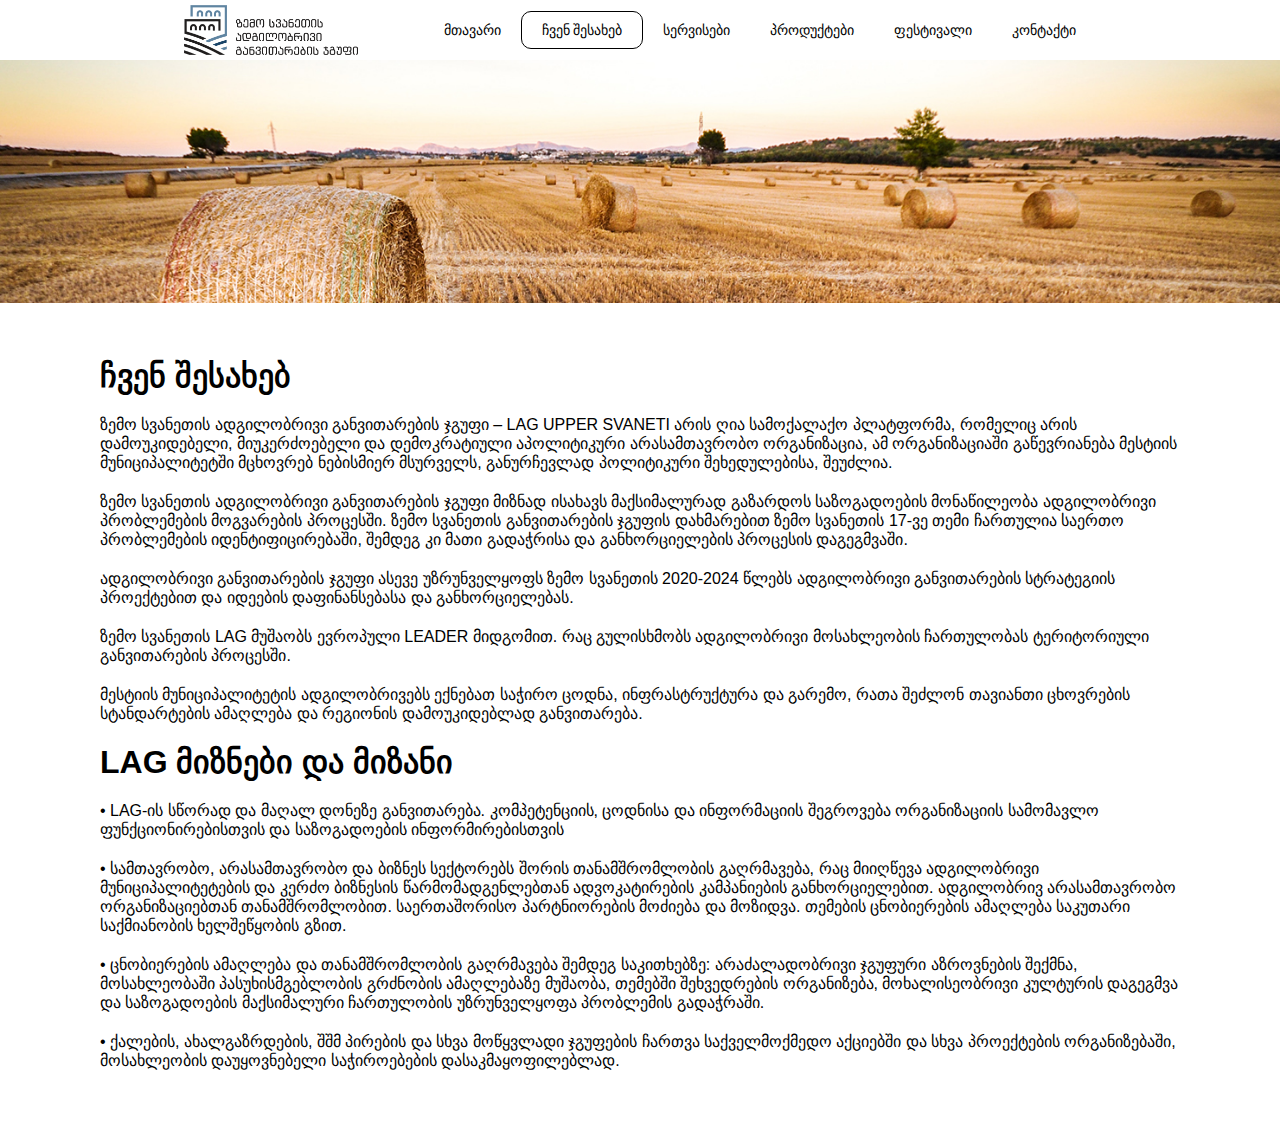
==== commit 06504ecf: "Add files via upload" ====
--- a/about.html
+++ b/about.html
@@ -14,7 +14,7 @@
   <nav>
     <div class="navbar">
       <div class="container nav-container">
-        <img class="logo-mobile" src="assets/images/logo.png" alt="lag_logo">
+        <img class="logo-mobile" src="assets/images/logo-ge.png" alt="lag_logo">
         <input class="checkbox" type="checkbox" name="" id="" />
         <div class="hamburger-lines">
           <span class="line line1"></span>
@@ -26,14 +26,14 @@
 
         <div class="menu-items">
           <div class="logo">
-            <img class="logo" src="assets/images/logo.png" alt="lag_logo">
+            <img class="logo" src="assets/images/logo-ge.png" alt="lag_logo">
           </div>
           <li><a href="index.html">მთავარი</a></li>
           <li><a class="active" href="about.html">ჩვენ შესახებ</a></li>
           <li><a href="services.html">სერვისები</a></li>
           <li><a href="products.html">პროდუქტები</a></li>
           <li><a href="#">ფესტივალი</a></li>
-          <li><a href="#">კონტაქტი</a></li>
+          <li><a href="contact.html">კონტაქტი</a></li>
         </div>
       </div>
     </div>
--- a/responsive.css
+++ b/responsive.css
@@ -154,7 +154,7 @@
   display: block;
   position: absolute;
   left: 20px;
-  width: 100px;
+  width: 140px;
   height: 40px;
 
 }
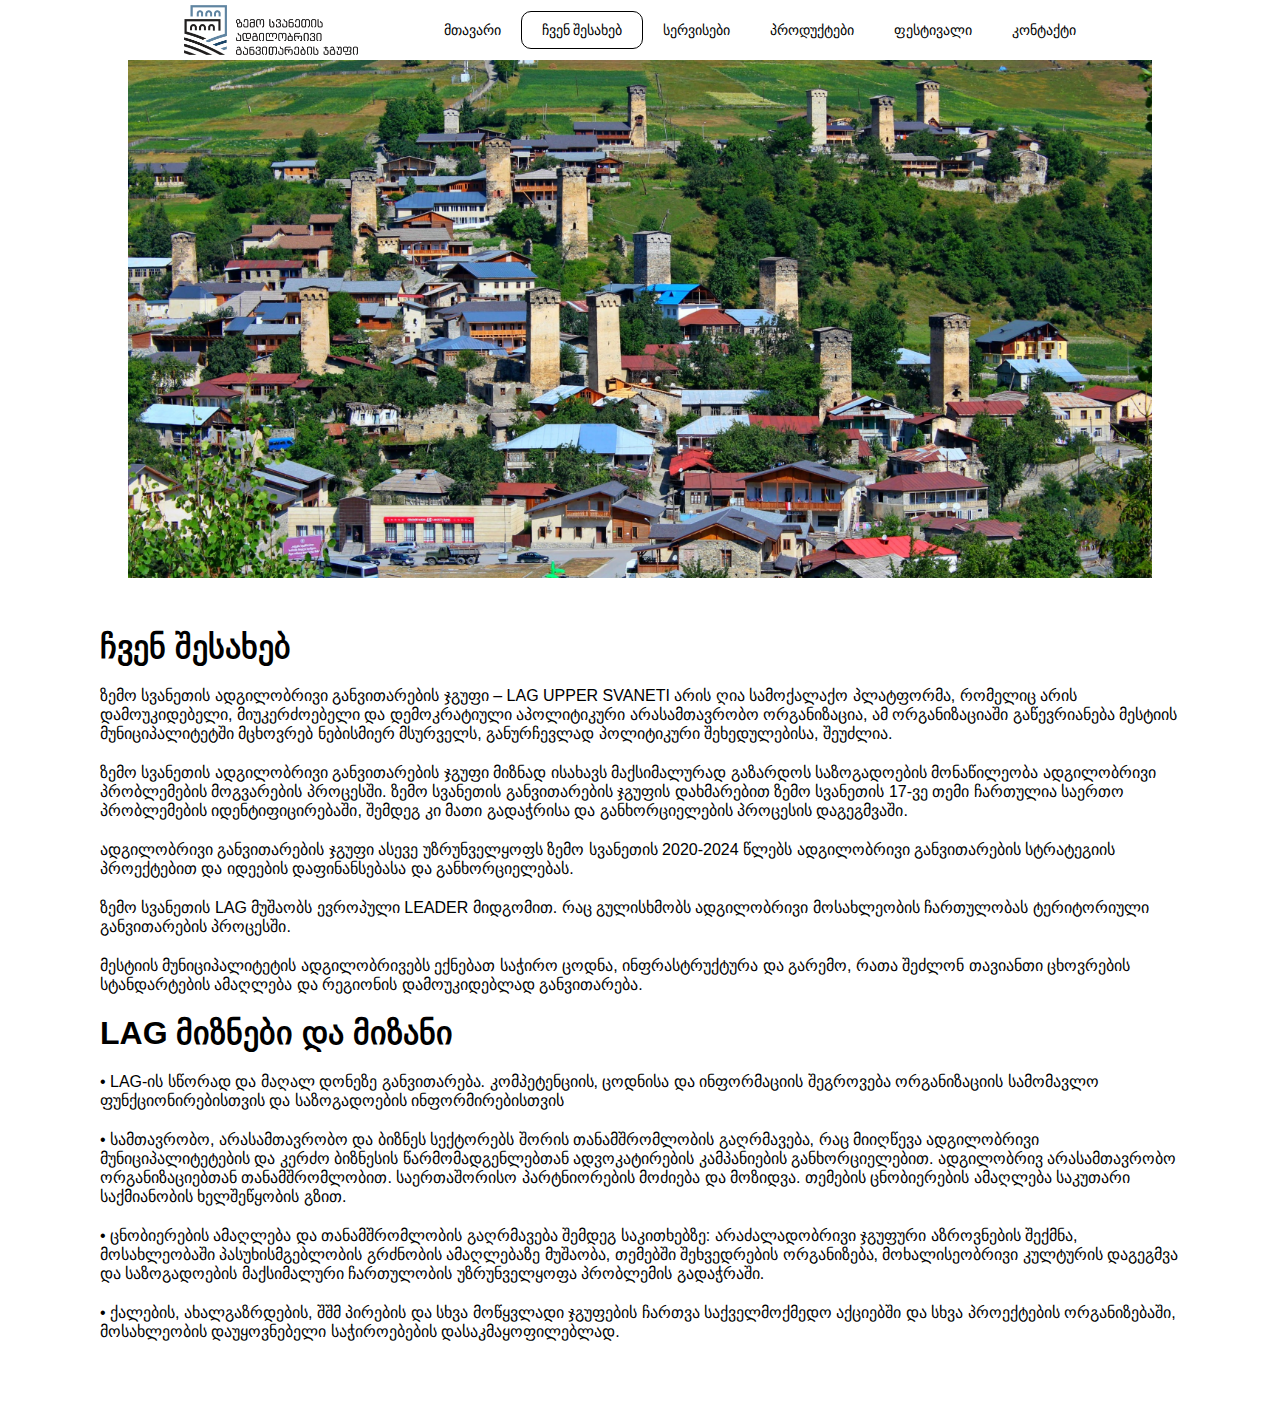
==== commit 42de11c8: "Add files via upload" ====
--- a/about.html
+++ b/about.html
@@ -7,6 +7,8 @@
   <meta name="viewport" content="width=device-width, initial-scale=1.0">
   <link rel="stylesheet" href="style.css">
   <link rel="stylesheet" href="responsive.css">
+  <link rel="icon" type="image/png" sizes="16x16" href="assets/images/logo-favicon.png">
+  <link rel="shortcut icon" href="assets/images/logo-favicon.png">
   <title>ჩვენ შესახებ</title>
 </head>
 
@@ -42,7 +44,7 @@
 
   <div class="about-us">
     <div class="cover">
-      <img src="assets/images/title_image.jpg" alt="about-us">
+      <img src="assets/images/cover.jpg" alt="about-us">
     </div>
 
 
--- a/style.css
+++ b/style.css
@@ -122,7 +122,10 @@
 }
 
 .cover img {
-  width: 100%;
+  display: flex;
+  width: 80%;
+  margin: auto;
+  margin-top: 60px;
 }
 
 /* description */
@@ -351,10 +354,15 @@
   border: 5px solid rgb(0, 0, 0);
   border-radius: 5px;
   width: 750px;
-  height: 90%;
+  height: 80%;
   object-fit: cover;
 }
 
-/* products */
-/* products */
-/* products */
+
+.product-head {
+  padding: 20px 120px 0px;
+  text-align: center;
+}
+/* products */
+/* products */
+/* products */
--- a/responsive.css
+++ b/responsive.css
@@ -160,10 +160,10 @@
 }
   .cover img {
     width: 80%;
-    margin: 60px 30px 10px 30px;
+    margin: 60px auto auto auto;
   }
   .description {
-    padding: 40px 30px;
+    padding: 40px 40px;
   }
 
   .slideshow-container {
@@ -273,6 +273,11 @@
     height: 40%;
     object-fit: cover;
   }
+
+  .product-head {
+    padding: 30px;
+    text-align: center;
+  }
 }
 
 /* Small devices (portrait tablets and large phones, 600px and up) */
